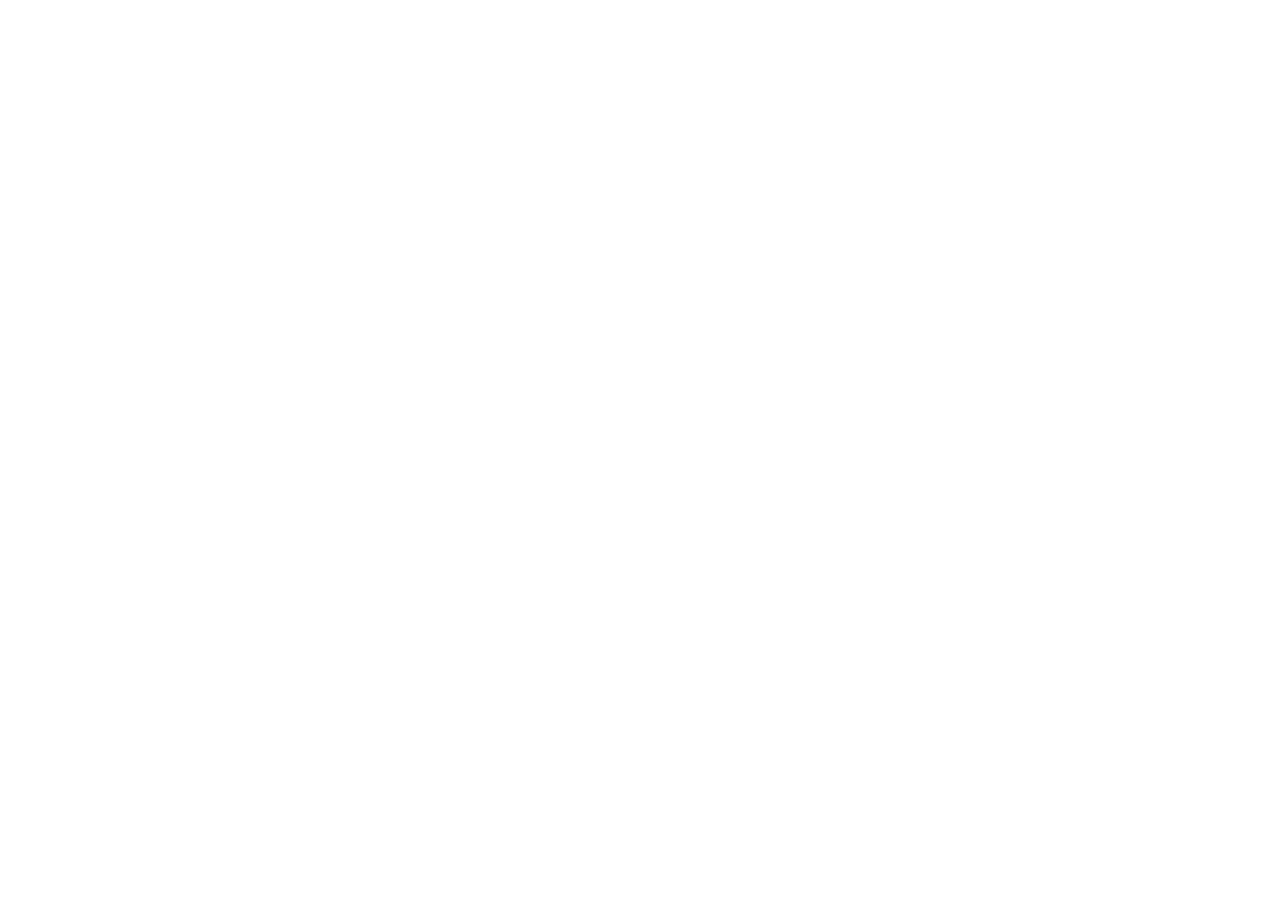
==== index.html @ a805c85b "Initial project setup" ====
<!DOCTYPE html>
<html lang="es">
<head>
    <meta charset="UTF-8">
    <meta name="viewport" content="width=device-width, initial-scale=1.0">
    <link rel="stylesheet" href="style.css">
    <title>Landing Page</title>
</head>
<body>
    
</body>
</html>
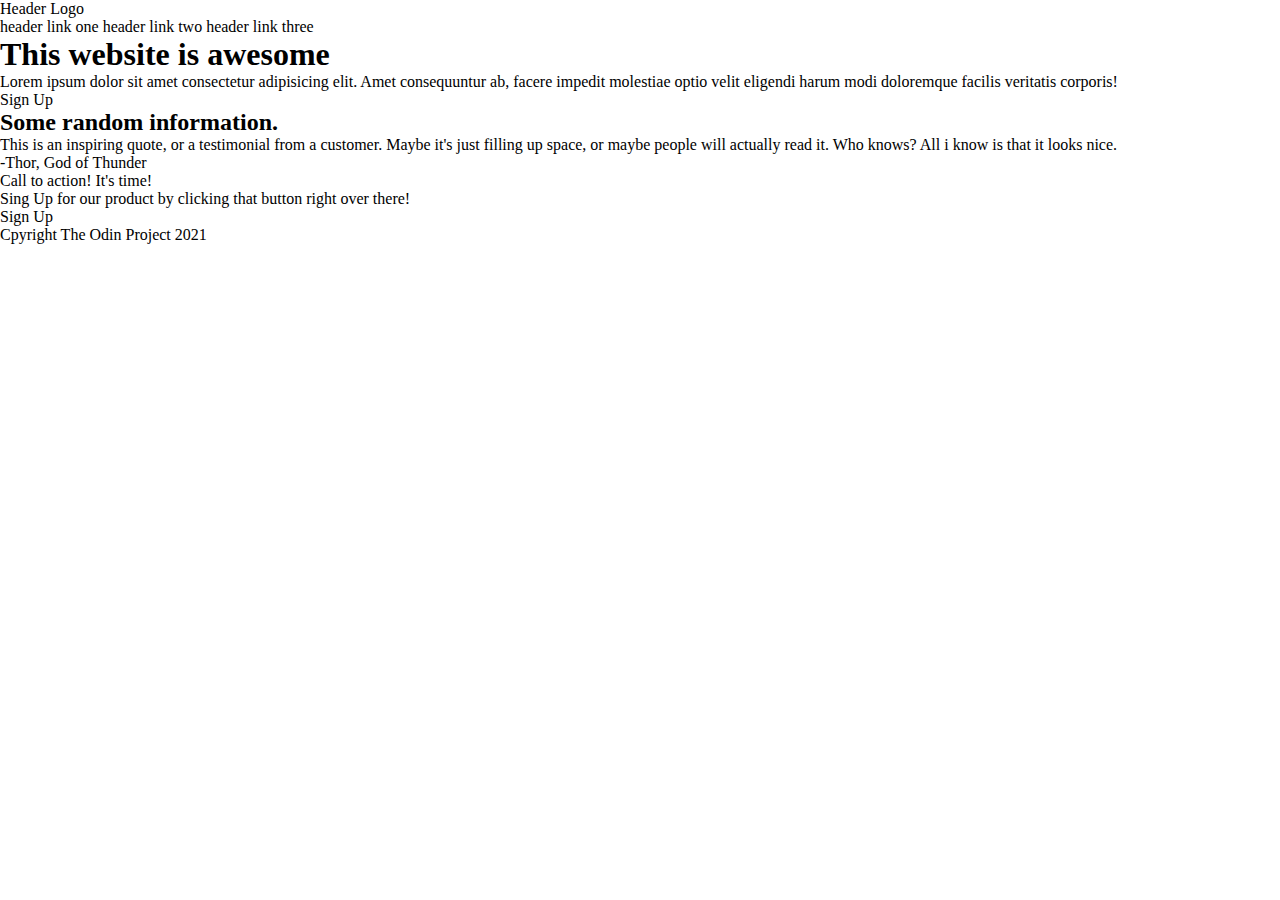
==== commit 746990bb: "Add the structure of HTML and basic styles" ====
--- a/index.html
+++ b/index.html
@@ -7,6 +7,82 @@
     <title>Landing Page</title>
 </head>
 <body>
-    
+    <!--   HEADER   -->
+    <header class="header-container">
+        <p class="header-logo">Header Logo</p>
+        <div class="header-links">
+            <a href="" class="header-link-one">header link one</a>
+            <a href="" class="header-link-two">header link two</a>
+            <a href="" class="header-link-three">header link three</a>
+        </div>
+    </header>
+
+    <!--=============================================-->
+
+    <!--   MAIN   -->
+
+    <main class="main-container">
+        <section class="section-one">
+            <div class="section-one-partOne">
+                <h1 class="section-one-h1">This website is awesome</h1>
+                <p class="section-one-p">
+                    Lorem ipsum dolor sit amet consectetur adipisicing elit. 
+                    Amet consequuntur ab, facere impedit molestiae optio velit 
+                    eligendi harum modi doloremque facilis veritatis corporis! 
+                </p>
+                <a href="#" class="section-one-btn">Sign Up</a>
+            </div>
+
+            <div class="section-one-img"></div>
+        </section>
+        <!-- END FIRST SECTION -->
+
+        <section class="section-two">
+            <h2 class="section-two-h2">Some random information.</h2>
+            <div class="section-two-part2">
+                <div class="section-two-divs"></div>
+                <div class="section-two-divs"></div>
+                <div class="section-two-divs"></div>
+                <div class="section-two-divs"></div>
+
+                <p class="section-two-p"></p>
+                <p class="section-two-p"></p>
+                <p class="section-two-p"></p>
+                <p class="section-two-p"></p>
+            </div>
+        </section>
+        <!-- END SECOND SECTION -->
+
+        <section class="section-three">
+            <div class="section-three-div">
+                <blockquote class="cita">
+                    This is an inspiring quote, or a testimonial from 
+                    a customer. Maybe it's just filling up space, or maybe 
+                    people will actually read it. Who knows? All i know
+                    is that it looks nice.
+                    <footer class="author">-Thor, God of Thunder</footer>
+                </blockquote>
+            </div>
+        </section>
+        <!-- END THIRD SECTION -->
+        <section class="section-four">
+            <div class="section-four-container">
+                <div class="section-four-part1">
+                    <p>Call to action! It's time!</p>
+                    <p>Sing Up for our product by clicking that button right over there!</p>
+                </div>
+                <a href="#" class="section-four-btn">Sign Up</a>
+            </div>
+        </section>
+        <!-- END FOUR SECTION-->
+    </main>
+
+    <!--======================================================-->
+    <!--   FOOTER   -->
+
+    <footer class="footer">
+        <p class="footer-p">Cpyright The Odin Project 2021</p>
+    </footer>
+
 </body>
 </html>--- a/style.css
+++ b/style.css
@@ -0,0 +1,9 @@
+* {
+    box-sizing: border-box;
+    margin: 0;
+    padding: 0;
+}
+a {
+    text-decoration: none;
+    color: black;
+}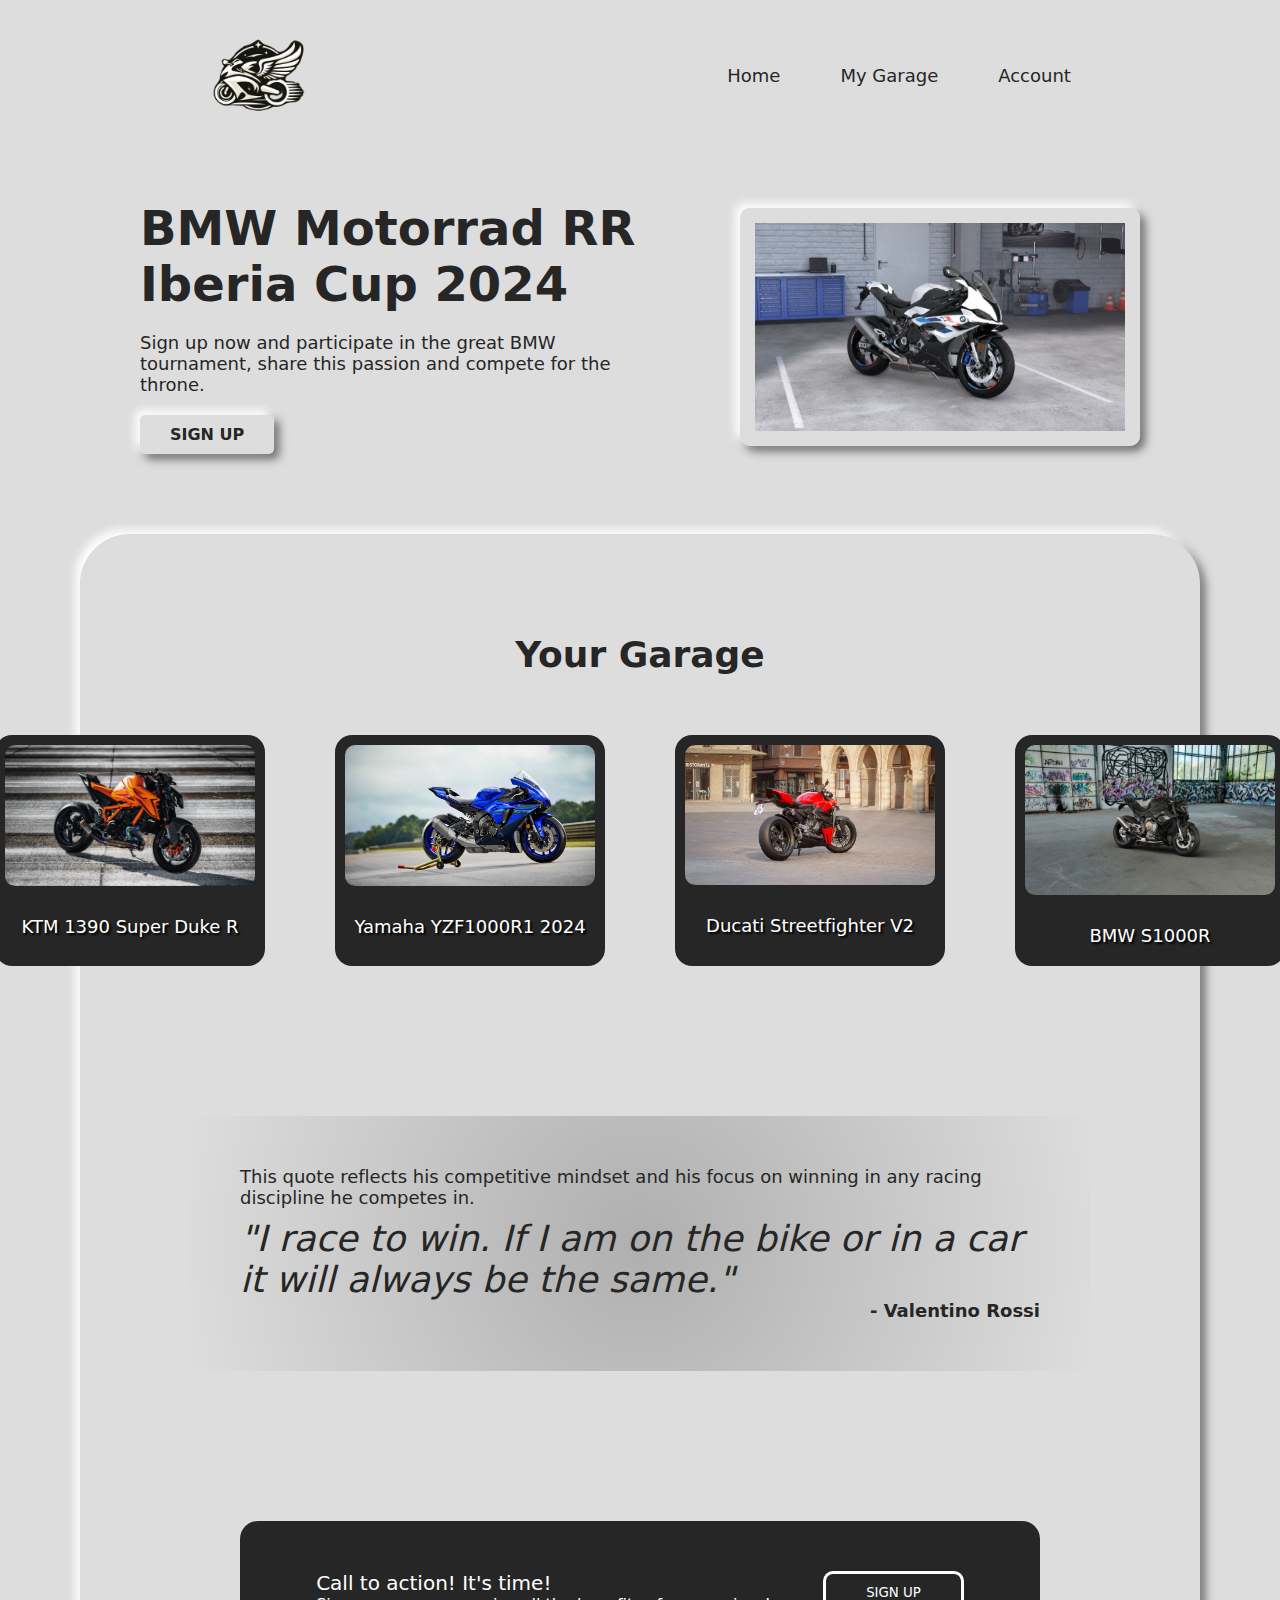
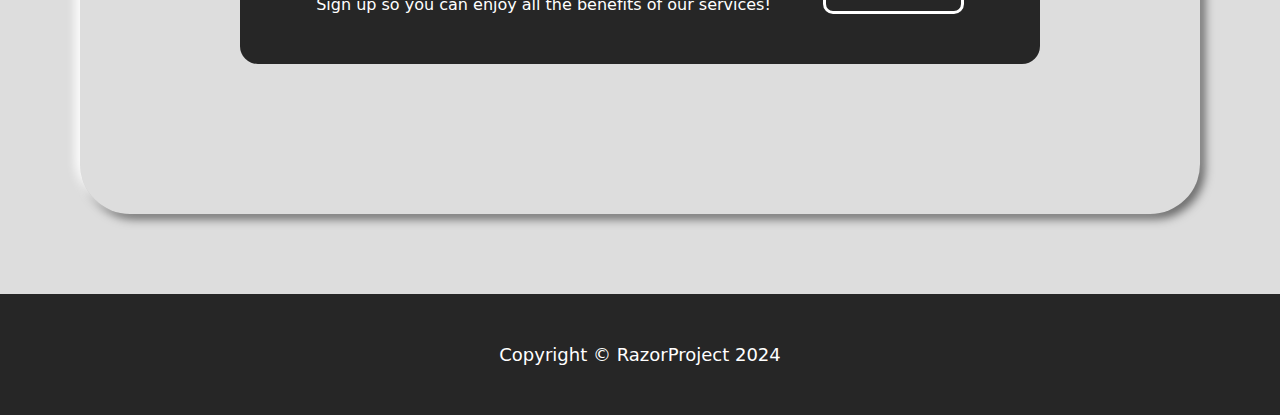
==== commit 9ca864a6: "Directory error solved." ====
--- a/index.html
+++ b/index.html
@@ -7,82 +7,91 @@
     <title>Landing Page</title>
 </head>
 <body>
-    <!--   HEADER   -->
+    
     <header class="header-container">
-        <p class="header-logo">Header Logo</p>
-        <div class="header-links">
-            <a href="" class="header-link-one">header link one</a>
-            <a href="" class="header-link-two">header link two</a>
-            <a href="" class="header-link-three">header link three</a>
+        <div class="nav">
+            <d class="logo-links">
+                <img src="../image/logo.png" alt="logo" class="logo">
+            
+                <div class="links">
+                    <a href="#" class="link link1">Home</a>
+                    <a href="#" class="link link2">My Garage</a>
+                    <a href="#" class="link link3">Account</a>
+                </div>
+            </div>
+
+            <div class="text-header">
+                <div class="text">
+                    <h1 class="title">BMW Motorrad RR Iberia Cup 2024</h1>
+                    <p class="description">Sign up now and participate 
+                        in the great BMW tournament, share this passion 
+                        and compete for the throne.</p>
+                    <button class="btn1">Sign Up</button>
+                </div>
+
+                <img src="../image/bmw s 1000 rr.jpg" alt="bmw bike" class="bmw-img">
+            </div>
         </div>
     </header>
 
-    <!--=============================================-->
-
-    <!--   MAIN   -->
+    <!--========================== END HEADER=======================-->
 
     <main class="main-container">
-        <section class="section-one">
-            <div class="section-one-partOne">
-                <h1 class="section-one-h1">This website is awesome</h1>
-                <p class="section-one-p">
-                    Lorem ipsum dolor sit amet consectetur adipisicing elit. 
-                    Amet consequuntur ab, facere impedit molestiae optio velit 
-                    eligendi harum modi doloremque facilis veritatis corporis! 
-                </p>
-                <a href="#" class="section-one-btn">Sign Up</a>
-            </div>
+        <section class="section section-1">
+            <h2 class="title-2">Your Garage</h2>
 
-            <div class="section-one-img"></div>
-        </section>
-        <!-- END FIRST SECTION -->
-
-        <section class="section-two">
-            <h2 class="section-two-h2">Some random information.</h2>
-            <div class="section-two-part2">
-                <div class="section-two-divs"></div>
-                <div class="section-two-divs"></div>
-                <div class="section-two-divs"></div>
-                <div class="section-two-divs"></div>
-
-                <p class="section-two-p"></p>
-                <p class="section-two-p"></p>
-                <p class="section-two-p"></p>
-                <p class="section-two-p"></p>
+            <div class="garage-container">
+                <div class="bike">
+                    <img src="../image/2024 KTM 1390 SUPER DUKE.jpg" alt="KTM SuperDuke 1390" class="bike-ktm">
+                    <p class="bike-description">KTM 1390 Super Duke R</p>
+                </div>
+                <div class="bike">
+                    <img src="../image/2024-Yamaha-YZF1000R1.jpg" alt="2024-Yamaha-YZF1000R1" class="bike-yamaha">
+                    <p class="bike-description">Yamaha YZF1000R1 2024</p>
+                </div>
+                <div class="bike">
+                    <img src="../image/ducati streetfighter v2.jpg" alt="Ducati streetfighter v2" class="bike-ducati">
+                    <p class="bike-description">Ducati Streetfighter V2</p>
+                </div>
+                <div class="bike">
+                    <img src="../image/bmw s1000r.png" alt="BMW S1000R" class="bike-bmws">
+                    <p class="bike-description">BMW S1000R</p>
+                </div>
             </div>
         </section>
-        <!-- END SECOND SECTION -->
+        <!--============================================-->
 
-        <section class="section-three">
-            <div class="section-three-div">
-                <blockquote class="cita">
-                    This is an inspiring quote, or a testimonial from 
-                    a customer. Maybe it's just filling up space, or maybe 
-                    people will actually read it. Who knows? All i know
-                    is that it looks nice.
-                    <footer class="author">-Thor, God of Thunder</footer>
-                </blockquote>
+        <section class="section section-2">
+            <div class="quote-container">
+                <p class="quote-description">This quote reflects his competitive 
+                    mindset and his focus on winning in any racing 
+                    discipline he competes in.</p>
+                <p class="quote">"I race to win. If I am on the bike 
+                    or in a car it will always be the same."</p>
+                <p class="author"> - Valentino Rossi</p>
             </div>
         </section>
-        <!-- END THIRD SECTION -->
-        <section class="section-four">
-            <div class="section-four-container">
-                <div class="section-four-part1">
-                    <p>Call to action! It's time!</p>
-                    <p>Sing Up for our product by clicking that button right over there!</p>
+        <!--===============================================-->
+
+        <section class="section section-3">
+            <div class="action-container">
+                <div class="action-p">
+                    <p class="p-1">Call to action! It's time!</p>
+                    <p>Sign up so you can enjoy all the benefits of our services!</p>
                 </div>
-                <a href="#" class="section-four-btn">Sign Up</a>
+                <button class="action-btn">Sign Up</button>
             </div>
         </section>
-        <!-- END FOUR SECTION-->
     </main>
 
-    <!--======================================================-->
-    <!--   FOOTER   -->
+    <!--================================== END MAIN ============================-->
 
-    <footer class="footer">
-        <p class="footer-p">Cpyright The Odin Project 2021</p>
+    <footer class="footer-container">
+        <p>Copyright © RazorProject 2024</p>
     </footer>
+
+
+
 
 </body>
 </html>--- a/style.css
+++ b/style.css
@@ -1,9 +1,200 @@
+:root {
+    --blueDarkBackgroundColor: #1F2937;
+    --heroMainText: #f9faf8;/*extra-bold and 48px*/
+    --heroSecondaryTextHeaderLinks: #e5e7eb;/*18px*/
+    --heroLogoText: #f9faf8; /*24px*/
+    --buttonColor: #3882f6;
+    --informationHeaderText: #1f2937; /*extra-bold and 36px*/
+    --quoteSectionColor: #e5e7eb;
+    --quoteText: #1f2937; /*36px and light italic*/   
+}
+
 * {
-    box-sizing: border-box;
     margin: 0;
     padding: 0;
-}
-a {
+    box-sizing: border-box;
+}
+
+img {
+    width: 400px;
+    border-radius: 10px;
+}
+
+body {
+    color: #262626;
+    background-color: #dddddd;
+    font-family: system-ui, -apple-system, BlinkMacSystemFont, 'Segoe UI', Roboto, Oxygen, Ubuntu, Cantarell, 'Open Sans', 'Helvetica Neue', sans-serif;
+}
+button {
+    cursor: pointer;
+}
+
+.logo {
+    width: 100px;
+    background-color: #ddd;
+}
+.bmw-img {
+    border: 15px solid #ddd;
+    box-shadow: -5px -5px 10px #ffffff,
+     5px 5px 10px #696969;
+}
+.logo-links {
+    display: flex;
+    justify-content: space-around;
+    align-items: center;
+    padding: 25px 0;
+}
+.links {
+    display: flex;
+    gap: 60px;
+}
+.link {
+    font-size: 18px;
     text-decoration: none;
-    color: black;
+    color: #262626;
+    font-weight: 500;
+    transition: all 1s ease;
+}
+.link:hover {
+    transform: scale(1.2);
+    border-bottom: 3px solid #262626;
+}
+.text-header {
+    display: flex;
+    justify-content: center;
+    align-items: center;
+    gap: 100px;
+    margin-top: 50px;
+}
+.text {
+    width: 500px;
+}
+.title {
+    font-weight: bold;
+    font-size: 48px;
+    margin-bottom: 20px;
+}
+.description {
+    font-size: 18px; 
+}
+.btn1 {
+    border: none;
+    padding: 10px 30px;
+    background-color: #dddddd;
+    margin-top: 20px;
+    border-radius: 5px;
+    box-shadow: -5px -5px 10px #ffffff,
+     5px 5px 10px #696969;
+    font-family: system-ui, -apple-system, BlinkMacSystemFont, 'Segoe UI', Roboto, Oxygen, Ubuntu, Cantarell, 'Open Sans', 'Helvetica Neue', sans-serif;
+    font-weight: bold;
+    text-transform: uppercase;
+    font-size: 16px;
+    color: #262626;
+}
+
+.main-container {
+    margin: 80px;
+    box-shadow: -5px -5px 10px #fff,
+    5px 5px 10px #696969;
+    border-radius: 50px;
+    display: flex;
+    flex-direction: column;
+    align-items: center;
+}
+.section-1 {
+    display: flex;
+    flex-direction: column;
+    align-items: center;
+    margin-bottom: 150px;
+}
+.title-2 {
+    font-size: 36px;
+    margin: 100px 0px 60px 0px;
+}
+.garage-container {
+    display: flex;
+    gap: 70px;
+}
+.bike {
+    display: flex;
+    flex-direction: column;
+    align-items: center;
+    gap: 30px;
+    background-color: #262626;
+    padding: 10px 10px 20px 10px;
+    border-radius: 17px;
+    transition: transform 0.5s ease-in-out;
+}
+.bike:hover {
+    transform: scale(1.2);
+}
+.bike > img {
+    width: 250px;
+}
+.bike-description {
+    font-size: 18px;
+    font-weight: 500;
+    color: #fff;
+    text-shadow: 2px 2px 2px #000;
+}
+
+.section-2 {
+    display: flex;
+    flex-direction: column;
+    align-items: center;
+    margin-bottom: 150px;
+    background-image: radial-gradient(circle, #afafaf,#ddd);
+    padding: 50px;
+}
+.quote-container {
+    font-size: 18px;
+    width: 800px;
+}
+.quote {
+    font-style: italic;
+    margin-top: 10px;
+    font-size: 36px;
+}
+.author {
+    font-weight: 800;
+    text-align: end;
+}
+
+
+.section-3 {
+    width: 800px;
+    padding: 50px;
+    background-color: #262626;
+    border-radius: 18px;
+    margin-bottom: 150px;
+}
+.action-container {
+    display: flex;
+    justify-content: space-around;
+}
+.action-p {
+    color: #fff;
+}
+.p-1 {
+    font-size: 20px;
+    font-weight: 500;
+}
+.action-btn {
+    padding: 1px 40px;
+    background-color: transparent;
+    border: 3px solid #fff;
+    border-radius: 10px;
+    color: white;
+    font-family: system-ui, -apple-system, BlinkMacSystemFont, 'Segoe UI', Roboto, Oxygen, Ubuntu, Cantarell, 'Open Sans', 'Helvetica Neue', sans-serif;
+    text-transform: uppercase;
+    font-weight: 500;
+}
+
+.footer-container {
+    padding: 50px;
+    display: flex;
+    justify-content: center;
+    background-color: #262626;
+    color: #fff;
+    font-size: 18px;
 }